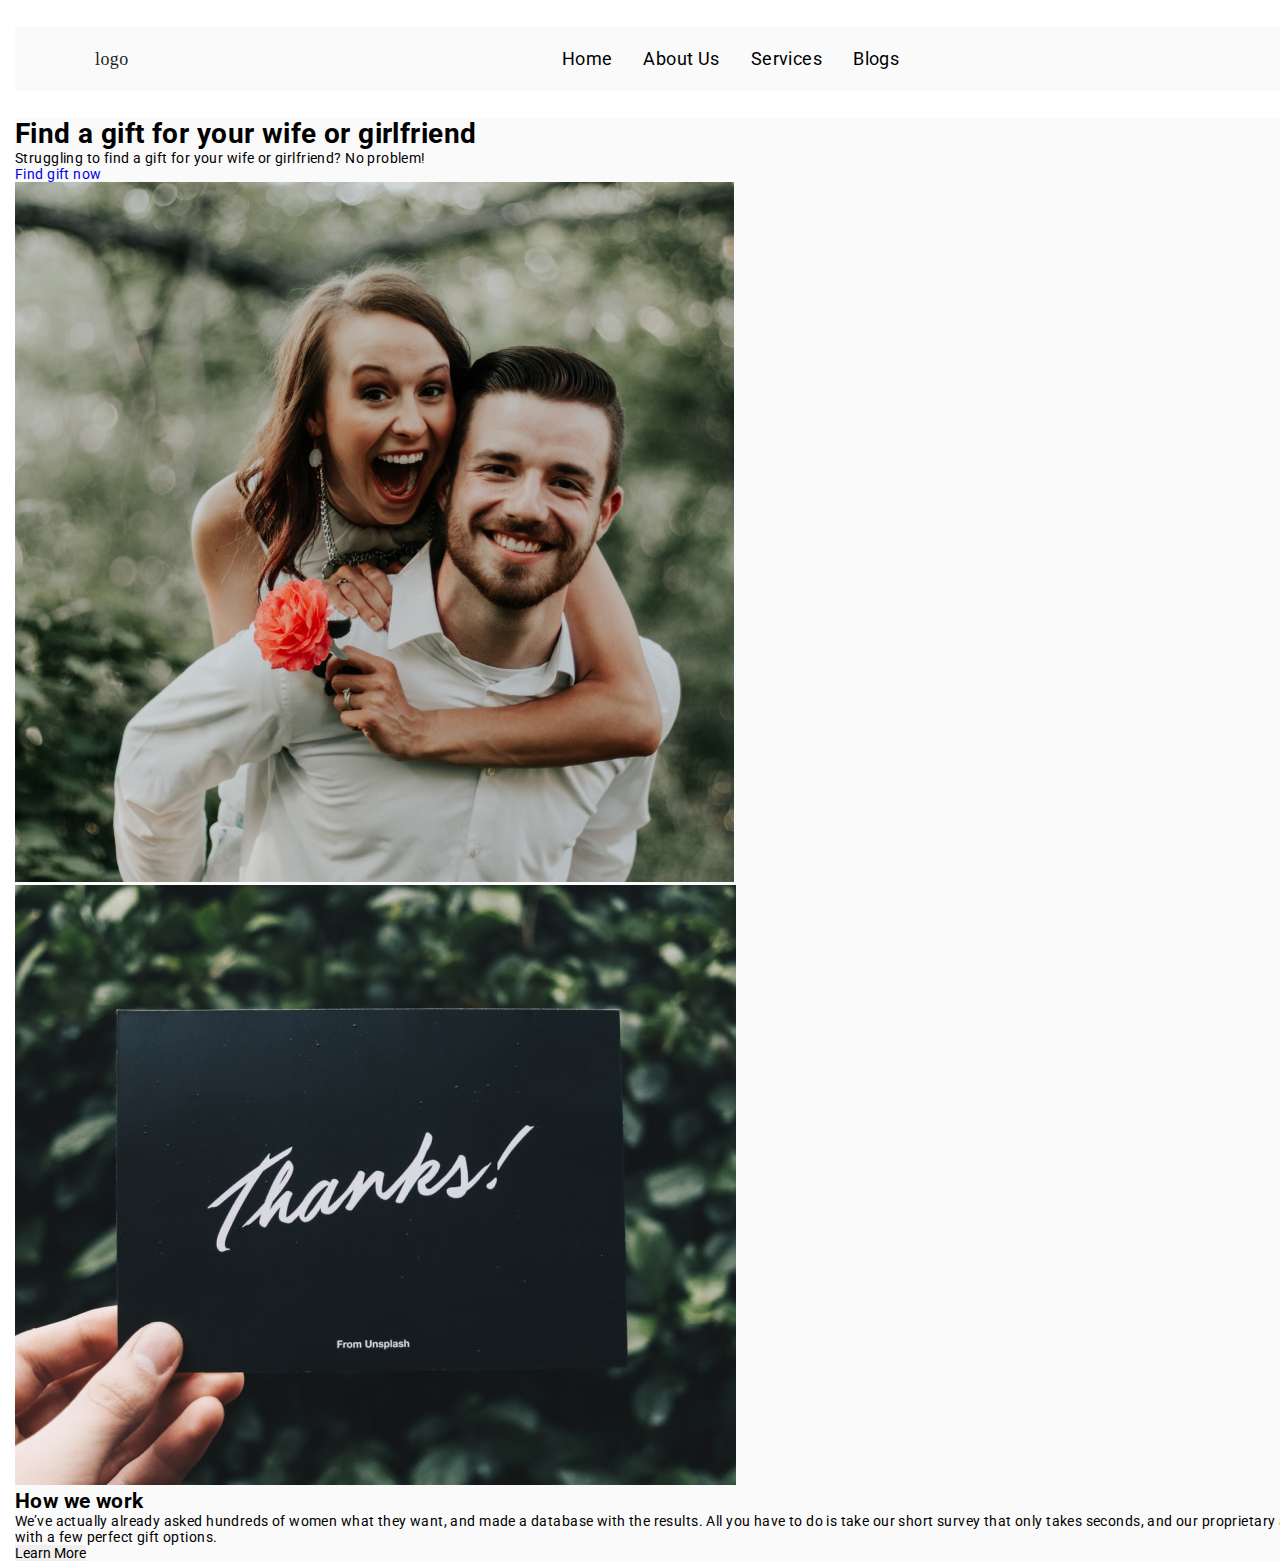
==== index.html @ e26dc92c "hero-section" ====
<!DOCTYPE html>
<html lang="en">
    <head>
        <meta charset="UTF-8" />
        <meta http-equiv="X-UA-Compatible" content="IE=edge" />
        <meta name="viewport" content="width=device-width, initial-scale=1.0" />
        <link rel="preconnect" href="https://fonts.googleapis.com" />
        <link rel="preconnect" href="https://fonts.gstatic.com" crossorigin />
        <link
            href="https://fonts.googleapis.com/css2?family=Homemade+Apple&family=Roboto:wght@400;500;700;900&display=swap"
            rel="stylesheet"
        />
        <link
            rel="stylesheet"
            href="https://cdnjs.cloudflare.com/ajax/libs/modern-normalize/1.0.0/modern-normalize.min.css"
        />
        <link rel="stylesheet" href="css/styles.css" />
        <title>GSWT</title>
    </head>
    <body>
        <header class="page-header">
            <div class="container">
                <a href="" class="logo">logo</a>
                <nav class="navigation">
                    <ul class="navigation-list">
                        <li class="navigation-list-item">
                            <a href="#" class="navigation-list-link">Home</a>
                        </li>
                        <li class="navigation-list-item">
                            <a href="#" class="navigation-list-link">About Us</a>
                        </li>
                        <li class="navigation-list-item">
                            <a href="#" class="navigation-list-link">Services</a>
                        </li>
                        <li class="navigation-list-item">
                            <a href="#" class="navigation-list-link">Blogs</a>
                        </li>
                    </ul>
                </nav>
                <button class="header-button">gift finder</button>
            </div>
        </header>
        <main>
            <section>
                <div class="container">
                    <div class="box">
                        <h1 class="hero-title">Find a gift for your wife or girlfriend</h1>
                        <p class="text">
                            Struggling to find a gift for your wife or girlfriend? No problem!
                        </p>
                        <a class="find-give-link" href="#">Find gift now</a>
                    </div>
                    <img src="./images/Background-hero.jpg" alt="happy couple" />
                </div>
            </section>

            <section class="fsr-section">
                <div class="container">
                    <img src="./images/Media _Background.jpg" alt="anveelope thanks" />
                    <div>
                        <h2>How we work</h2>
                        <p>
                            We’ve actually already asked hundreds of women what they want, and made
                            a database with the results. All you have to do is take our short survey
                            that only takes seconds, and our proprietary algorithm will match you
                            with a few perfect gift options.
                        </p>
                        <button class="fsr-btn" type="button">Learn More</button>
                    </div>
                </div>
            </section>
            <section></section>
            <section></section>
            <section></section>
        </main>
        <footer></footer>
    </body>
</html>
---- css/styles.css ----
:root {
    --main-color: #000;
    --logo-color: #231f20;
    --button_color: #f7941e;
    --container-color: #fafafa;
}

html {
    box-sizing: border-box;
}
*,
*::after,
*::before {
    box-sizing: inherit;
}

body {
    font-family: 'Roboto', sans-serif;
    color: var(--main_color);
    letter-spacing: 0.03em;
    font-size: 14px;
    margin: 0;

    padding: 0 15px;
    margin: 0 auto;
}

h1,
h2,
h3,
h4,
h5,
h6,
p {
    margin: 0;
}

ul {
    list-style-type: none;
    padding-left: 0;
    margin: 0;
}

button {
    border: 0;
    padding: 0;
}

a {
    text-decoration: none;
}

.container {
    width: 1440px;
    background-color: var(--container-color);
}

/*page header*/

.page-header > .container {
    display: flex;
    margin-top: 27px;
    margin-bottom: 27px;
    align-items: center;
}

.logo {
    margin-left: 80px;

    font-family: 'Homemade Apple';
    font-style: normal;
    font-weight: 400;
    font-size: 18px;
    line-height: 2.1666;
    display: flex;
    align-items: center;
    text-align: center;
    color: var(--logo-color);
}

.logo:hover {
    color: rgba(0, 0, 0, 0);
    background-image: url('../images/Logo.svg');
    background-repeat: no-repeat;
    background-position: center;
    background-size: cover;
}

.navigation-list {
    display: flex;
    margin-left: 433px;
}

.navigation-list-item {
    display: block;
    padding-top: 21px;
    padding-bottom: 21px;
    margin-right: 31px;
}

.navigation-list-item:last-child {
    margin-right: 0;
}

.navigation-list-link {
    font-size: 18px;
    line-height: 1.2222;
    color: var(--main-color);
}

.header-button {
    margin-left: auto;
    width: 150px;
    height: 43.5px;
    text-align: center;
    text-transform: uppercase;

    font-size: 18px;
    line-height: 1.2222;

    color: var(--button_color);
    background-color: var(--container-color);
    border: 1px solid var(--button_color);
    border-radius: 5px;
}
.box {
}
.hero-title {
}
.text {
}
.find-give-link {
}
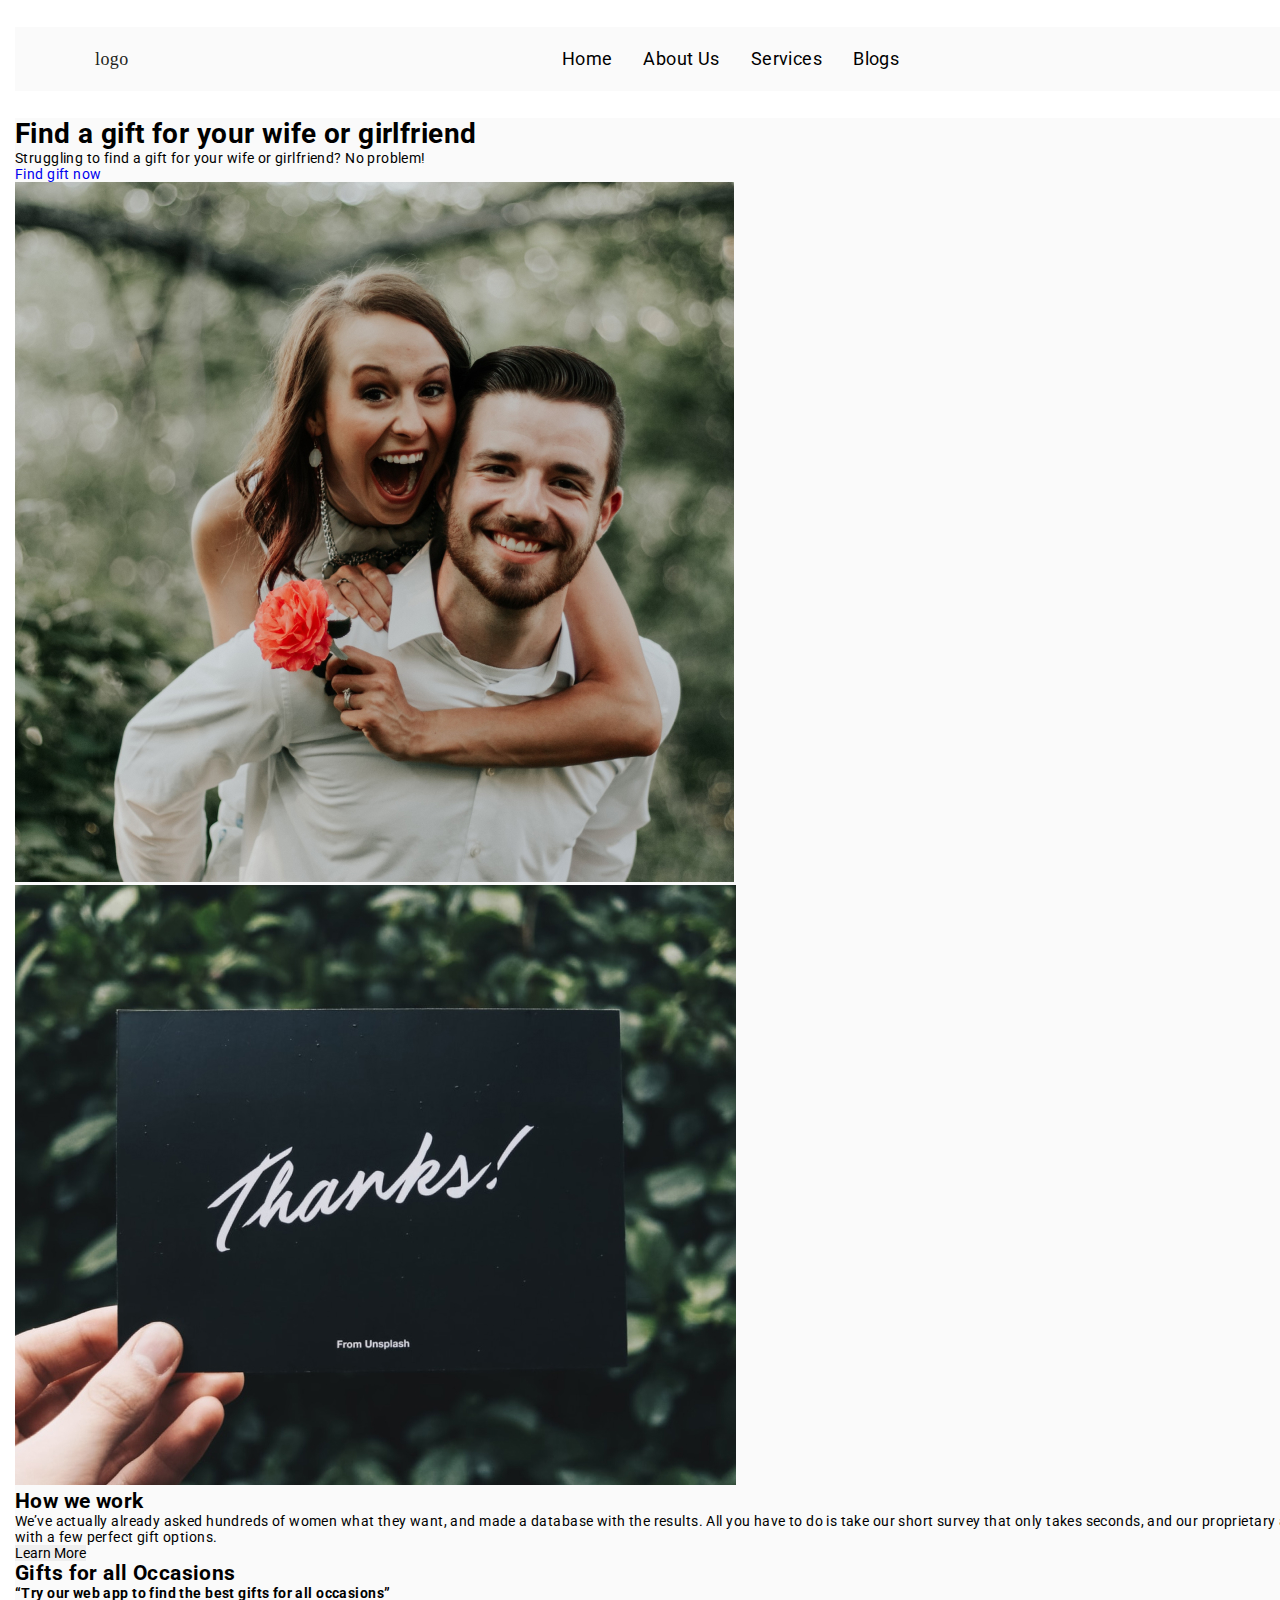
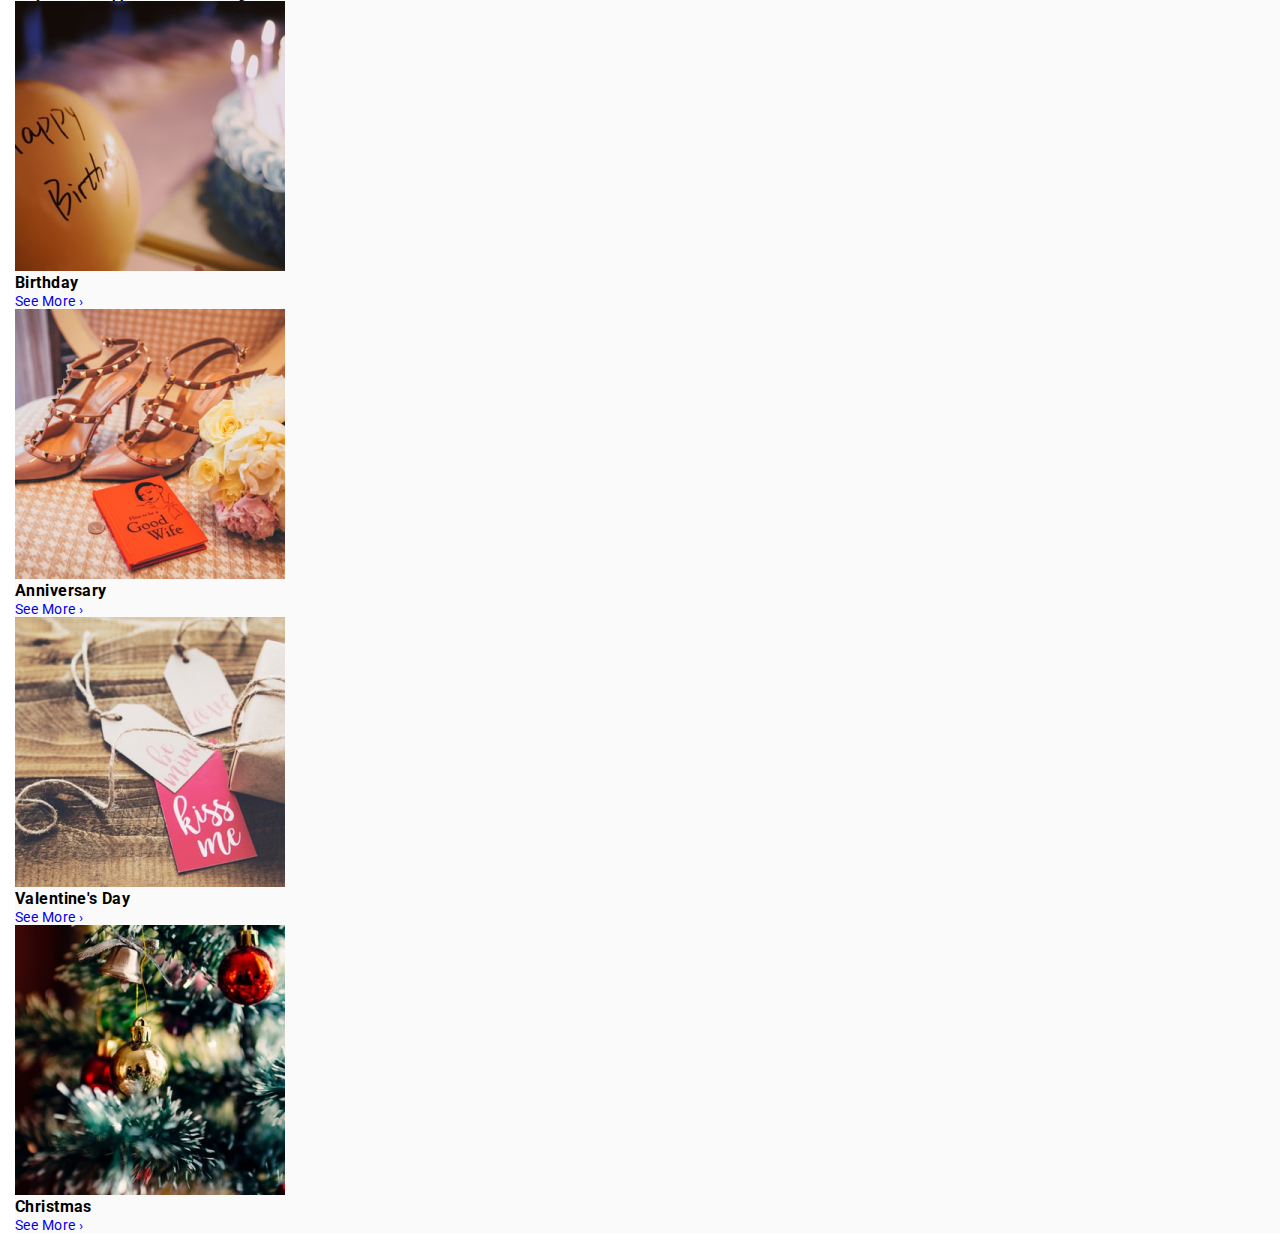
==== commit 55ddd298: "posts-tall-section" ====
--- a/index.html
+++ b/index.html
@@ -58,7 +58,7 @@
                 <div class="container">
                     <img src="./images/Media _Background.jpg" alt="anveelope thanks" />
                     <div>
-                        <h2>How we work</h2>
+                        <h2 class="section-title">How we work</h2>
                         <p>
                             We’ve actually already asked hundreds of women what they want, and made
                             a database with the results. All you have to do is take our short survey
@@ -69,7 +69,42 @@
                     </div>
                 </div>
             </section>
-            <section></section>
+            <section>
+                <div class="container">
+                    <h2 class="section-title">Gifts for all Occasions</h2>
+                    <strong>“Try our web app to find the best gifts for all occasions”</strong>
+                    <ul class="gift-list">
+                        <li class="gift-item">
+                            <img src="./images/Media_1.jpg" alt="Birthday-cards" />
+                            <div class="gift-box">
+                                <h3 class="gift-subtitle">Birthday</h3>
+                                <a href="#" class="gift-title-link">See More ›</a>
+                            </div>
+                        </li>
+                        <li class="gift-item">
+                            <img src="./images/Media.jpg" alt="Anniversary-cards" />
+                            <div class="gift-box">
+                                <h3 class="gift-subtitle">Anniversary</h3>
+                                <a href="#" class="gift-title-link">See More ›</a>
+                            </div>
+                        </li>
+                        <li class="gift-item">
+                            <img src="./images/media_2.jpg" alt="Valentine's Day-cards" />
+                            <div class="gift-box">
+                                <h3 class="gift-subtitle">Valentine's Day</h3>
+                                <a href="#" class="gift-title-link">See More ›</a>
+                            </div>
+                        </li>
+                        <li class="gift-item">
+                            <img src="./images/Media_3.jpg" alt="Christmas-cards" />
+                            <div class="gift-box">
+                                <h3 class="gift-subtitle">Christmas</h3>
+                                <a href="#" class="gift-title-link">See More ›</a>
+                            </div>
+                        </li>
+                    </ul>
+                </div>
+            </section>
             <section></section>
             <section></section>
         </main>
--- a/css/styles.css
+++ b/css/styles.css
@@ -131,3 +131,16 @@
 }
 .find-give-link {
 }
+
+.section-title {
+}
+.gift-list {
+}
+.gift-item {
+}
+.gift-box {
+}
+.gift-subtitle {
+}
+.gift-title-link {
+}
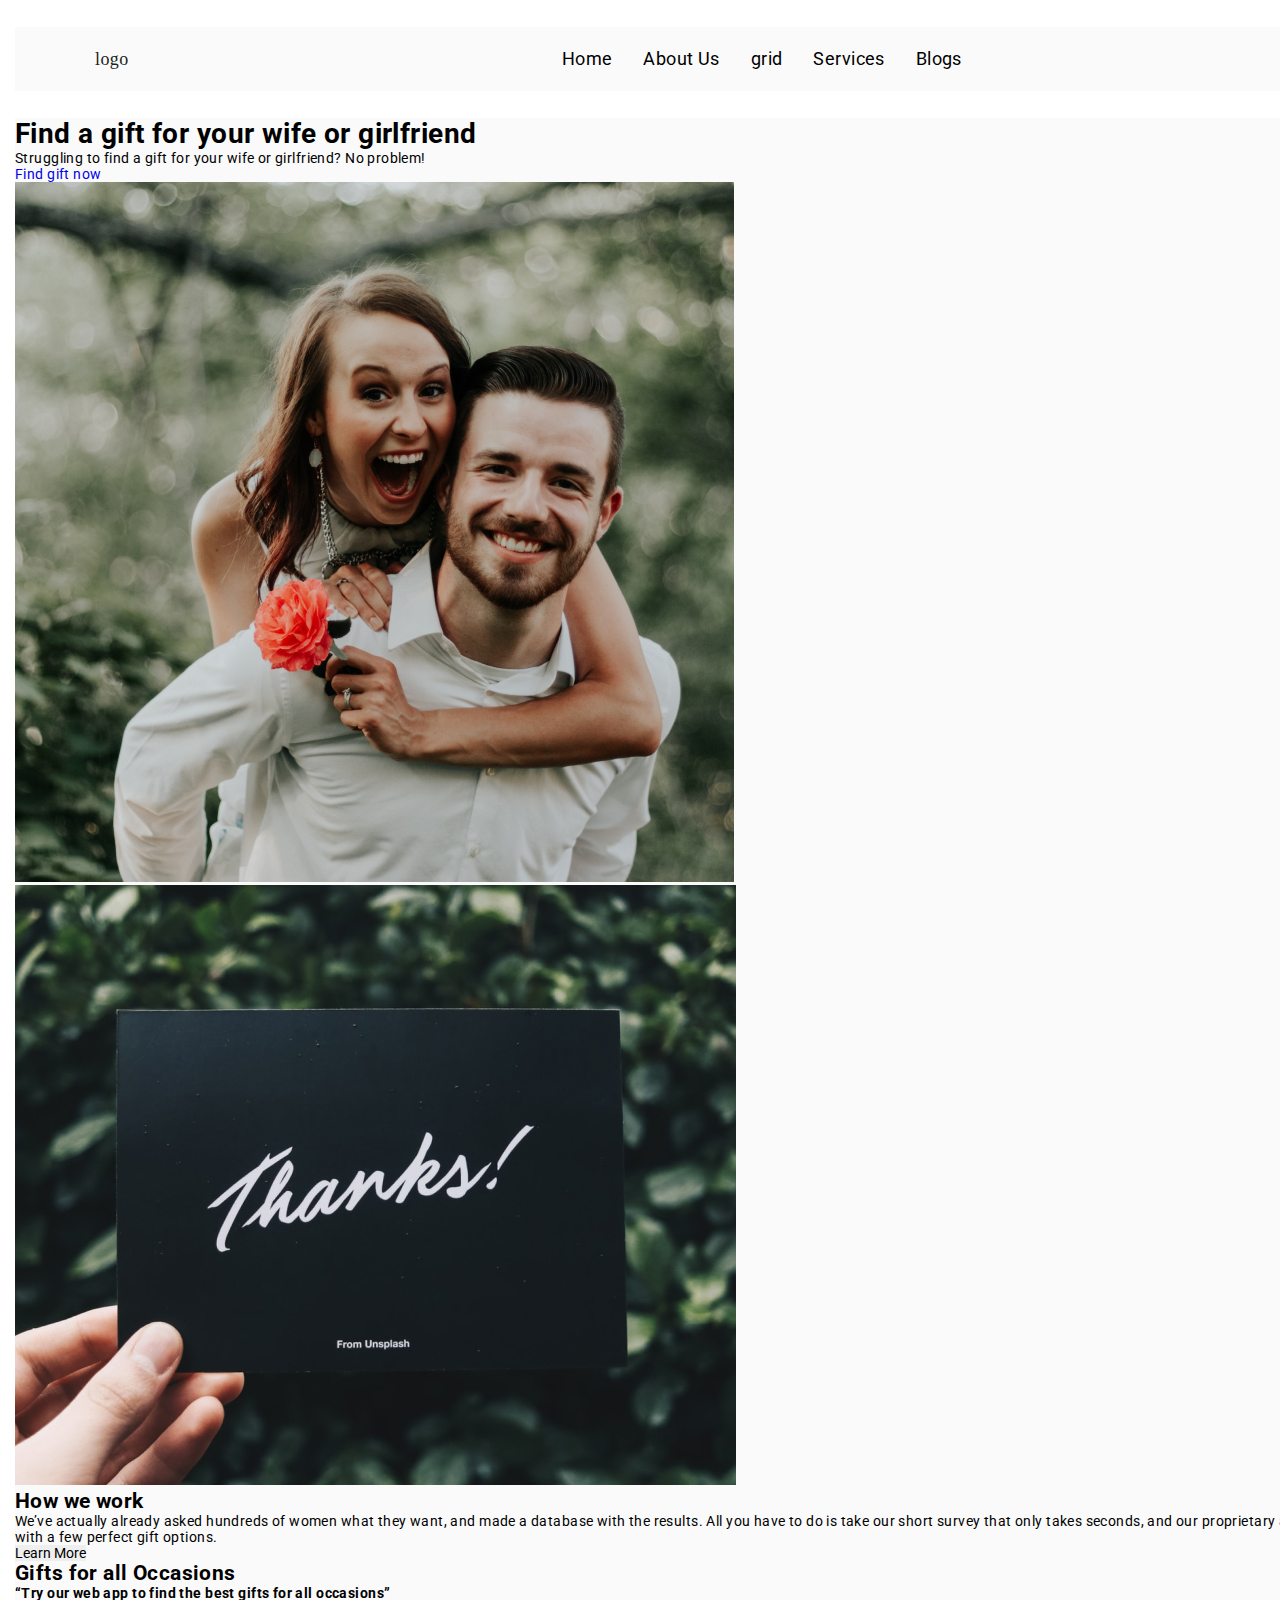
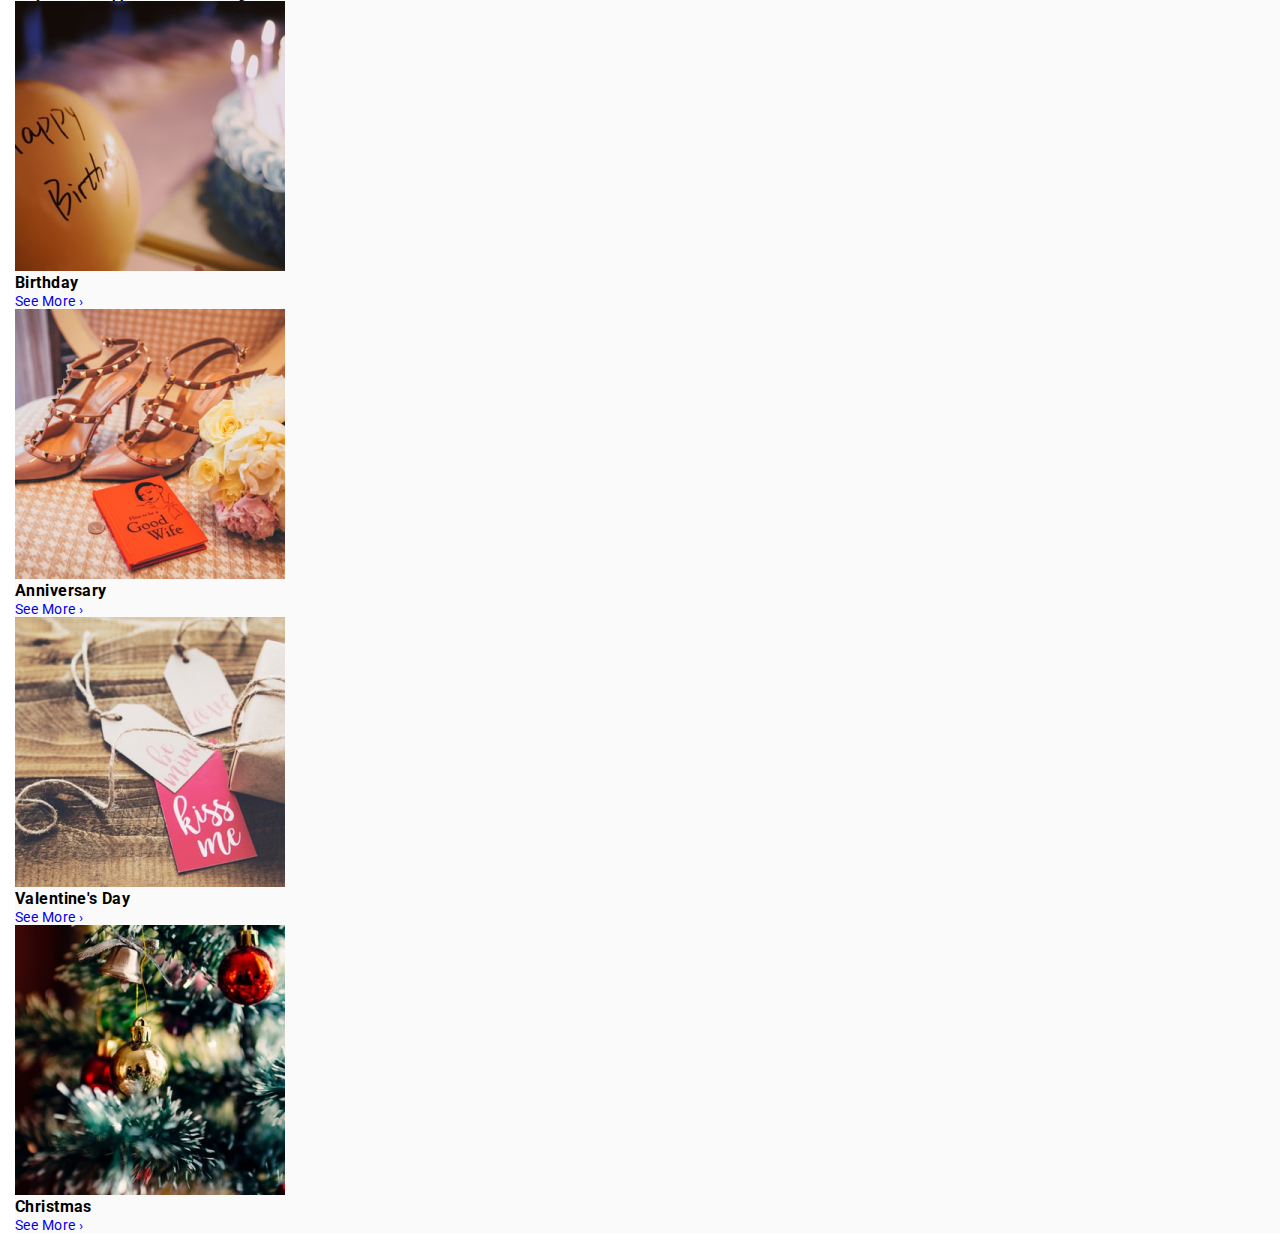
==== commit e87a5445: "added grid" ====
--- a/index.html
+++ b/index.html
@@ -28,6 +28,9 @@
                         </li>
                         <li class="navigation-list-item">
                             <a href="#" class="navigation-list-link">About Us</a>
+                        </li>
+                        <li class="navigation-list-item">
+                            <a href="#" class="navigation-list-link">grid</a>
                         </li>
                         <li class="navigation-list-item">
                             <a href="#" class="navigation-list-link">Services</a>
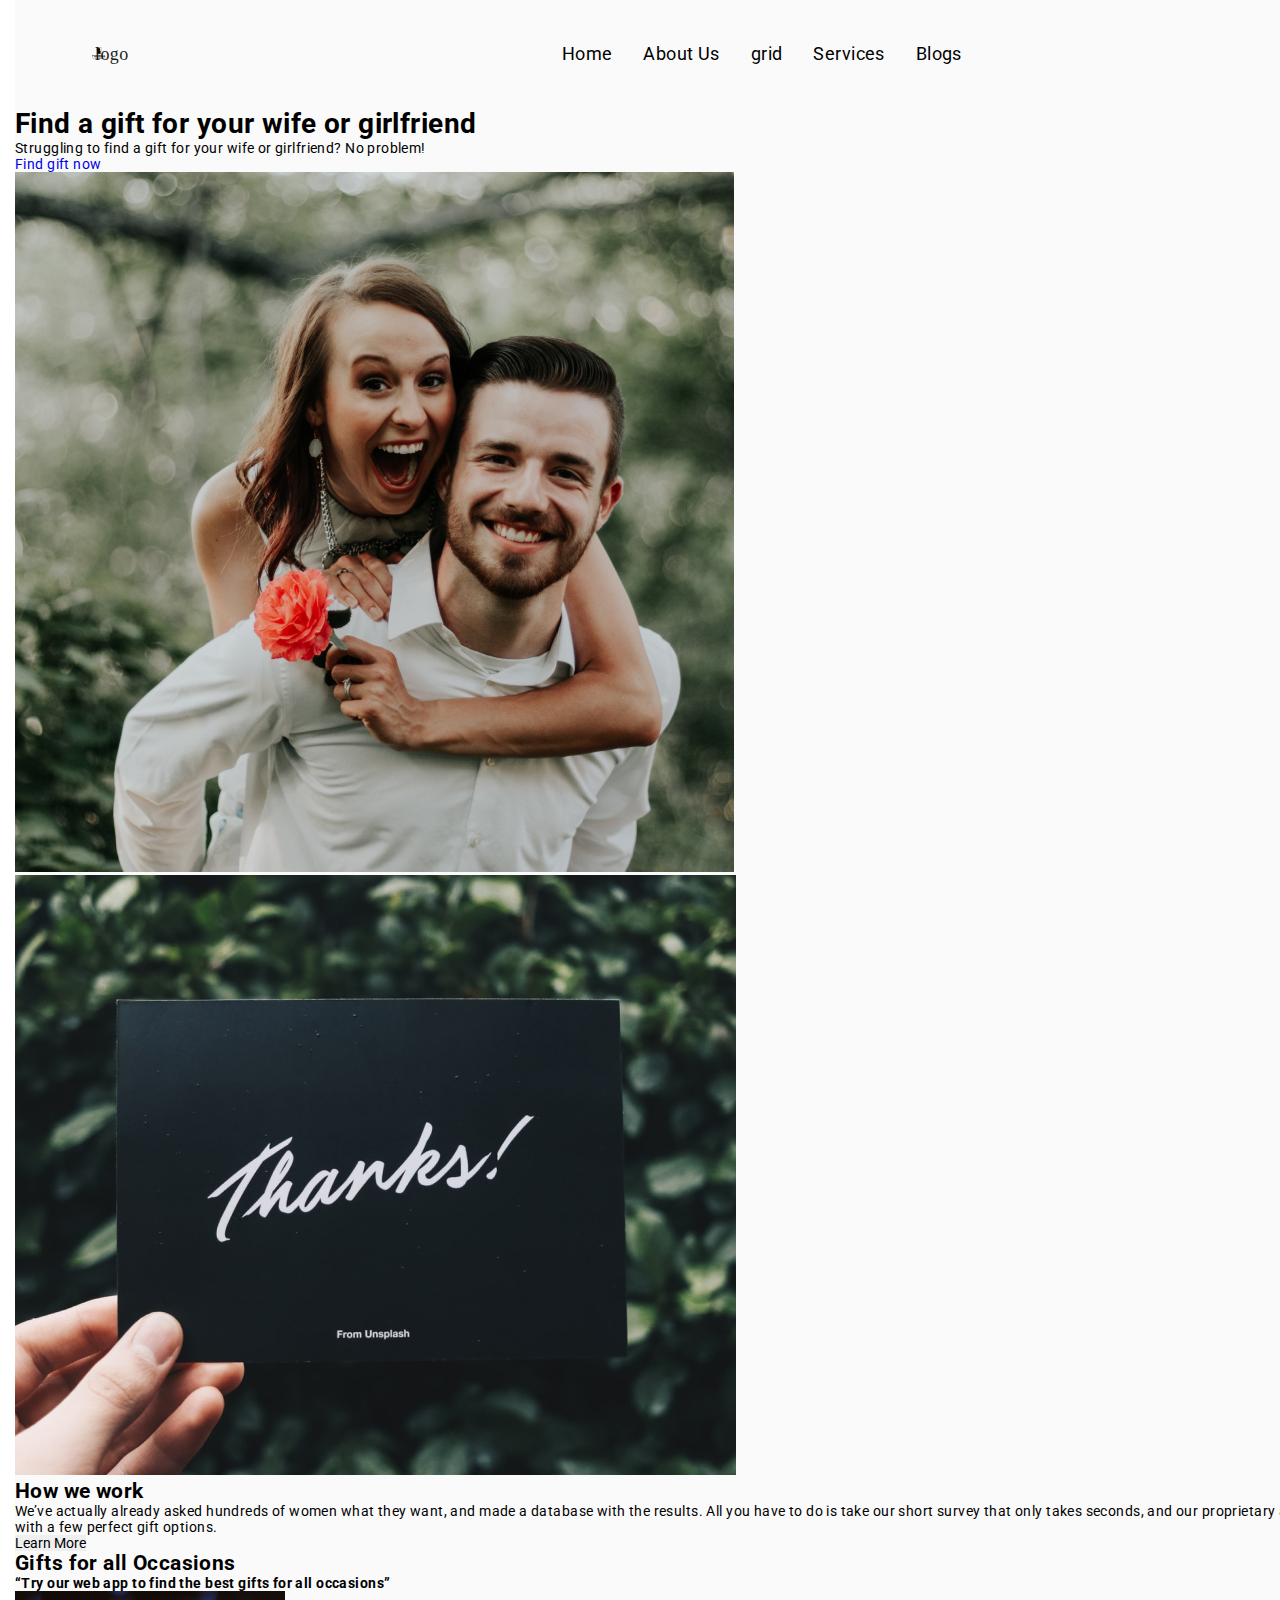
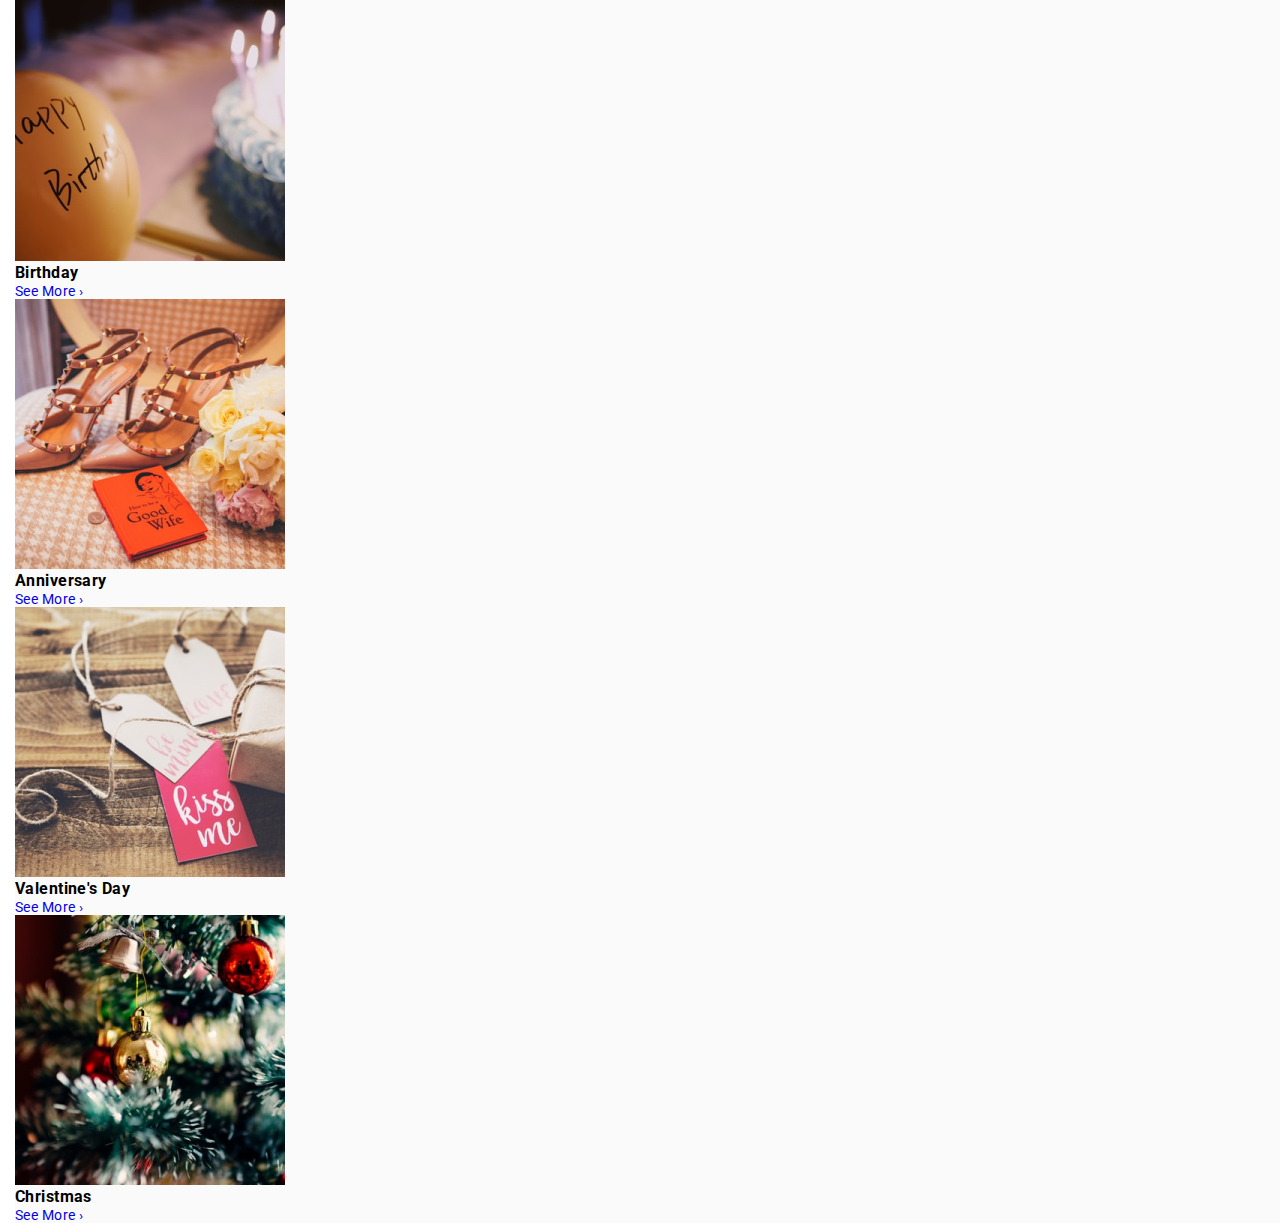
==== commit 6bd5cd24: "small fixes" ====
--- a/index.html
+++ b/index.html
@@ -20,17 +20,20 @@
     <body>
         <header class="page-header">
             <div class="container">
-                <a href="" class="logo">logo</a>
+                <div class="logo">
+                    <a href="#" class="logo__link">logo</a>
+                    <img src="./images/Logo.png" alt="Logo" class="logo__img" width="239"/>
+                </div>
                 <nav class="navigation">
                     <ul class="navigation-list">
                         <li class="navigation-list-item">
-                            <a href="#" class="navigation-list-link">Home</a>
+                            <a href="/index.html" class="navigation-list-link">Home</a>
                         </li>
                         <li class="navigation-list-item">
                             <a href="#" class="navigation-list-link">About Us</a>
                         </li>
                         <li class="navigation-list-item">
-                            <a href="#" class="navigation-list-link">grid</a>
+                            <a href="./grid.html" class="navigation-list-link">grid</a>
                         </li>
                         <li class="navigation-list-item">
                             <a href="#" class="navigation-list-link">Services</a>
--- a/css/styles.css
+++ b/css/styles.css
@@ -59,31 +59,33 @@
 
 .page-header > .container {
     display: flex;
-    margin-top: 27px;
-    margin-bottom: 27px;
     align-items: center;
 }
 
 .logo {
+    position: relative;
+    display: flex;
+    align-items: center;
+    text-align: center;
     margin-left: 80px;
+}
 
+.logo__link {
     font-family: 'Homemade Apple';
     font-style: normal;
     font-weight: 400;
     font-size: 18px;
     line-height: 2.1666;
-    display: flex;
-    align-items: center;
-    text-align: center;
     color: var(--logo-color);
+    opacity: 1;
 }
 
-.logo:hover {
-    color: rgba(0, 0, 0, 0);
-    background-image: url('../images/Logo.svg');
-    background-repeat: no-repeat;
-    background-position: center;
-    background-size: cover;
+.logo__img {
+    display: block;
+    max-width: 100%;
+    position: absolute;
+    left: -10px;
+    opacity: 1;
 }
 
 .navigation-list {
@@ -93,8 +95,8 @@
 
 .navigation-list-item {
     display: block;
-    padding-top: 21px;
-    padding-bottom: 21px;
+    padding-top: 43px;
+    padding-bottom: 43px;
     margin-right: 31px;
 }
 
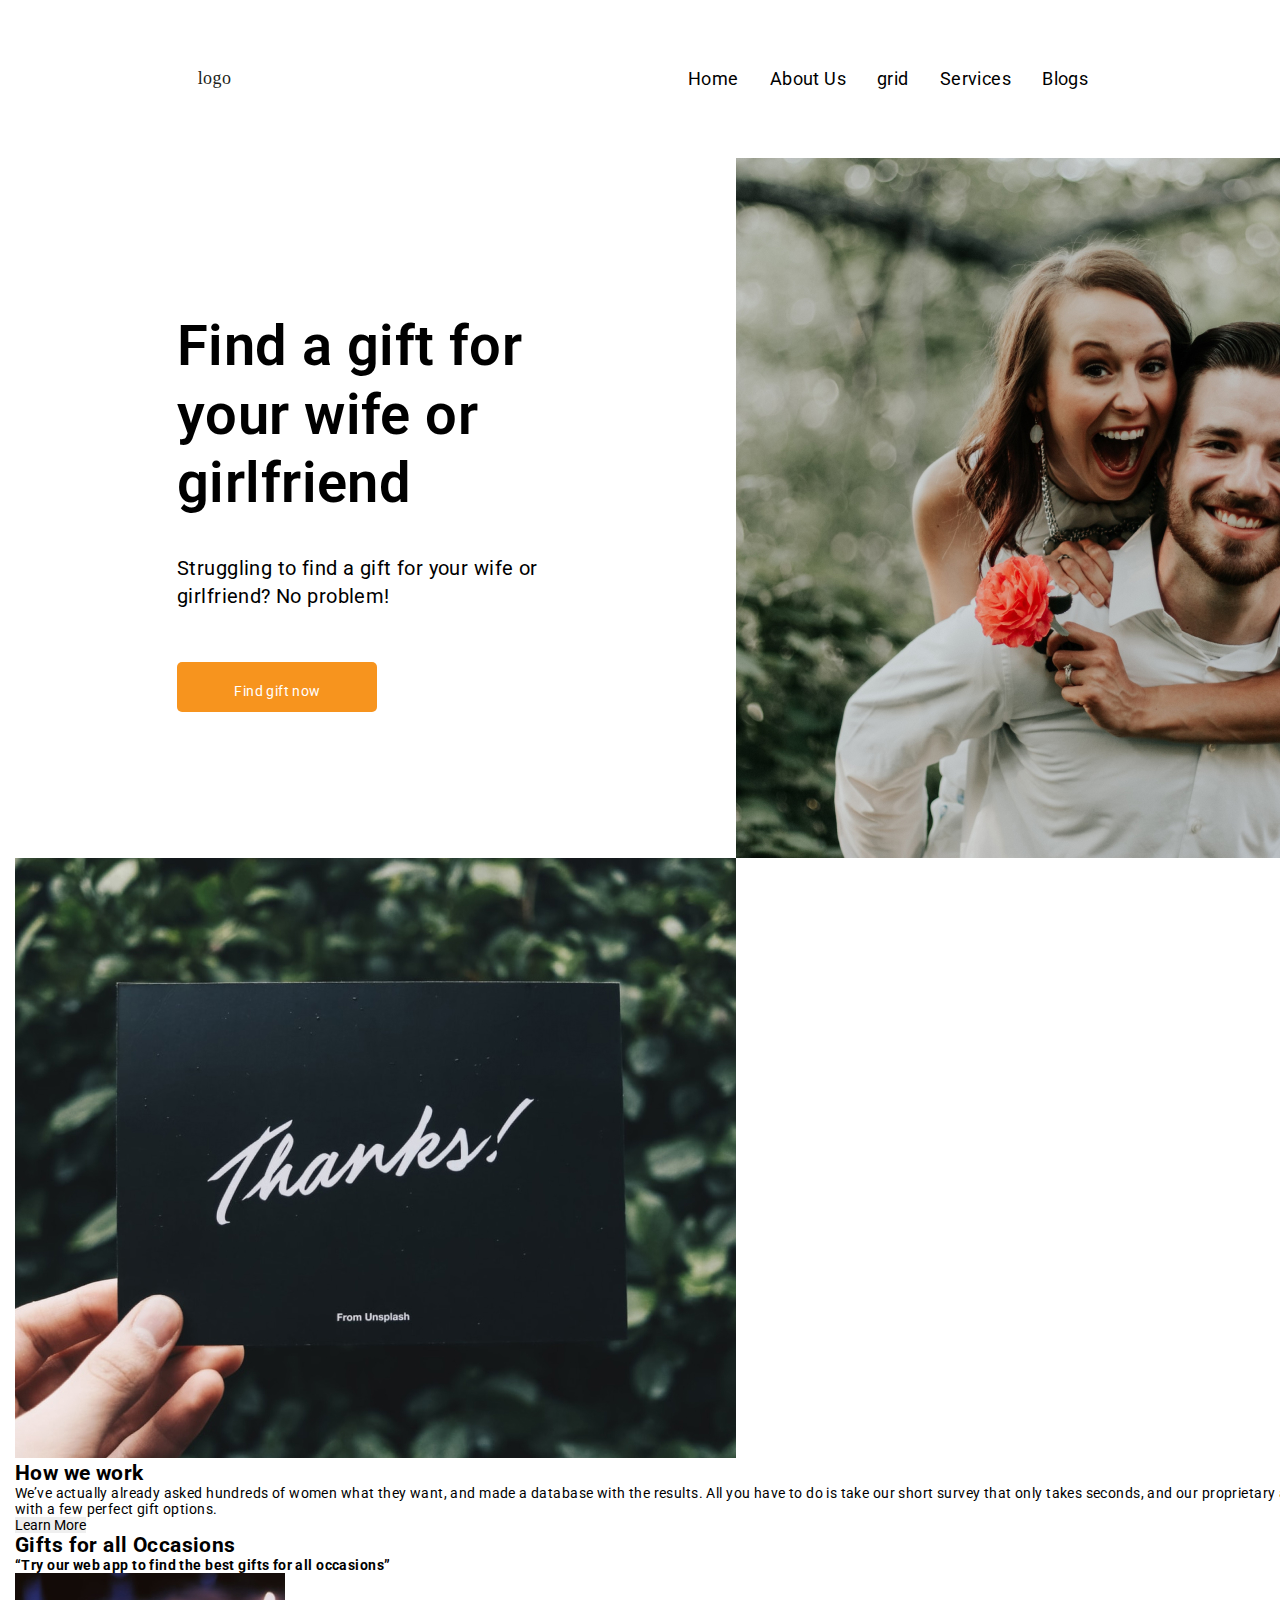
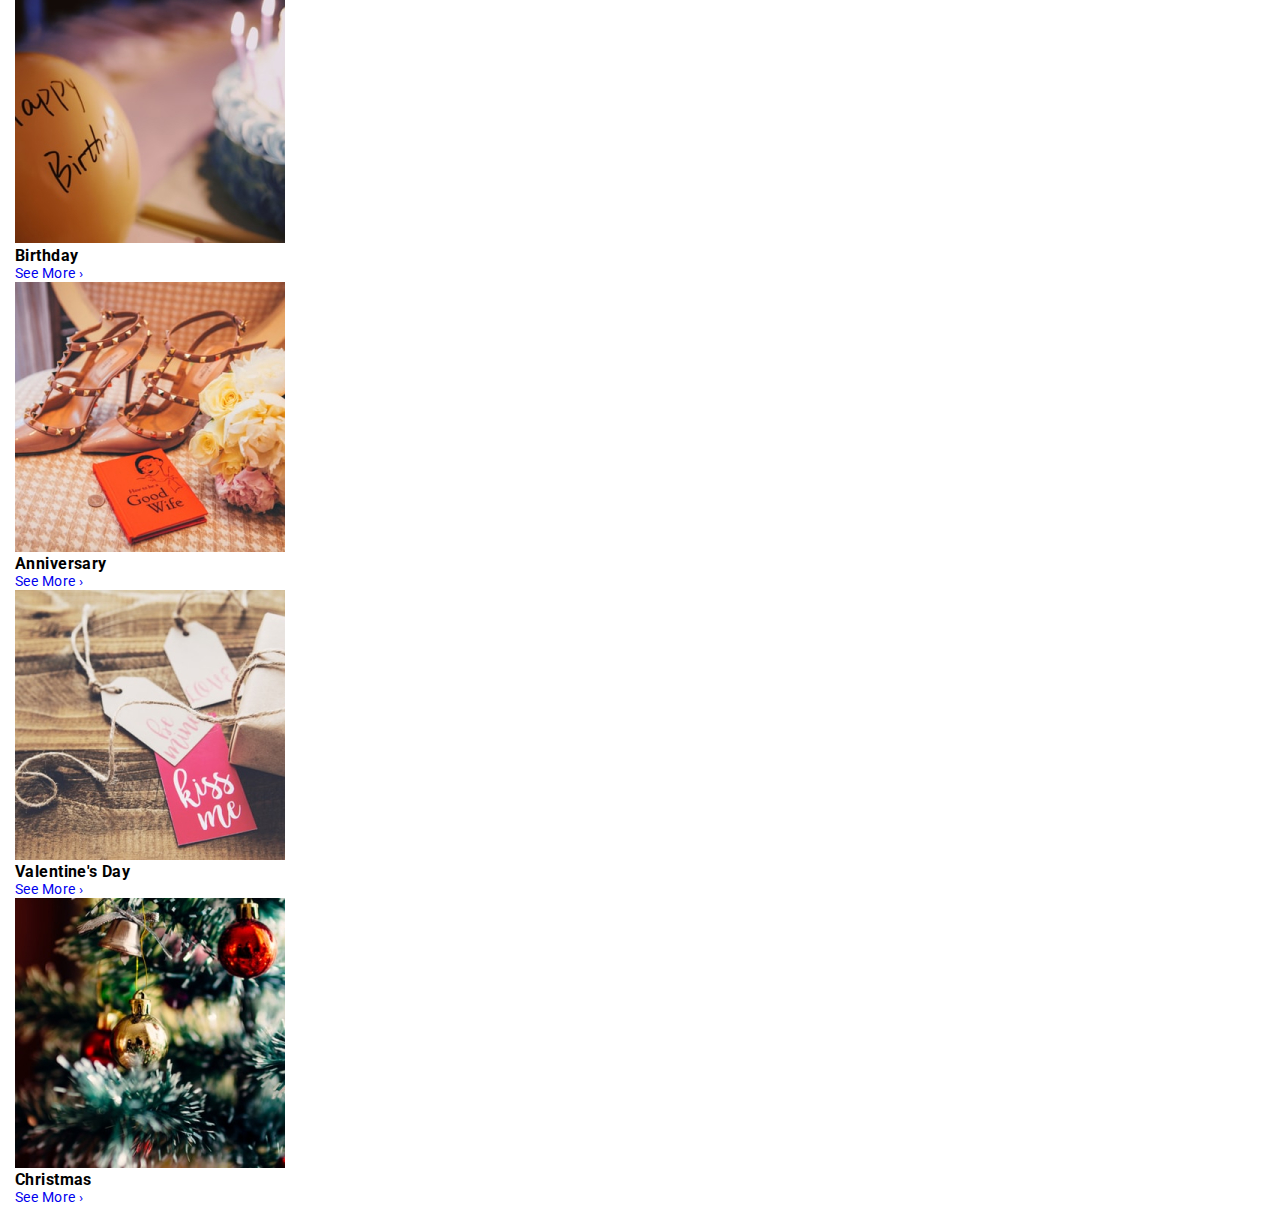
==== commit 79f64d4a: "sass has been implemented" ====
--- a/index.html
+++ b/index.html
@@ -14,15 +14,15 @@
             rel="stylesheet"
             href="https://cdnjs.cloudflare.com/ajax/libs/modern-normalize/1.0.0/modern-normalize.min.css"
         />
-        <link rel="stylesheet" href="css/styles.css" />
+        <link rel="stylesheet" href="css/main.min.css" />
         <title>GSWT</title>
     </head>
     <body>
         <header class="page-header">
             <div class="container">
                 <div class="logo">
+                    <img src="./images/Logo.png" alt="Logo" class="logo__img" width="239" />
                     <a href="#" class="logo__link">logo</a>
-                    <img src="./images/Logo.png" alt="Logo" class="logo__img" width="239"/>
                 </div>
                 <nav class="navigation">
                     <ul class="navigation-list">
@@ -47,8 +47,8 @@
             </div>
         </header>
         <main>
-            <section>
-                <div class="container">
+            <section class="section">
+                <div class="container hero-container">
                     <div class="box">
                         <h1 class="hero-title">Find a gift for your wife or girlfriend</h1>
                         <p class="text">
@@ -60,7 +60,7 @@
                 </div>
             </section>
 
-            <section class="fsr-section">
+            <section class=" section fsr-section">
                 <div class="container">
                     <img src="./images/Media _Background.jpg" alt="anveelope thanks" />
                     <div>
@@ -75,7 +75,7 @@
                     </div>
                 </div>
             </section>
-            <section>
+            <section class="section">
                 <div class="container">
                     <h2 class="section-title">Gifts for all Occasions</h2>
                     <strong>“Try our web app to find the best gifts for all occasions”</strong>
@@ -111,8 +111,8 @@
                     </ul>
                 </div>
             </section>
-            <section></section>
-            <section></section>
+            <section class="section"></section>
+            <section class="section"></section>
         </main>
         <footer></footer>
     </body>
--- a/css/main.min.css
+++ b/css/main.min.css
@@ -0,0 +1,2 @@
+html{-webkit-box-sizing:border-box;box-sizing:border-box}*,*::after,*::before{-webkit-box-sizing:inherit;box-sizing:inherit}body{font-family:'Roboto', sans-serif;color:var(--main_color);letter-spacing:0.03em;font-size:14px;margin:0;padding:0 15px;margin:0}h1,h2,h3,h4,h5,h6,p{margin:0}ul{list-style-type:none;padding-left:0;margin:0}button{border:0;padding:0}a{text-decoration:none}.container{width:1440px;background-color:var(--container-color);margin:0 auto}.page-header>.container{display:-webkit-box;display:-ms-flexbox;display:flex;-webkit-box-align:center;-ms-flex-align:center;align-items:center}.logo{position:relative;display:-webkit-box;display:-ms-flexbox;display:flex;-webkit-box-align:center;-ms-flex-align:center;align-items:center;text-align:center;margin-left:80px}.logo__link{position:absolute;left:50%;font-family:'Homemade Apple';font-style:normal;font-weight:400;font-size:18px;line-height:2.1666;color:#231f20;opacity:1;-webkit-transform:translate(-50%);transform:translate(-50%)}.logo:hover .logo__link{opacity:0}.logo__img{display:block;max-width:100%;height:auto;opacity:0;visibility:hidden}.logo:hover .logo__img{opacity:1;visibility:visible}.navigation{margin-left:354px}.navigation-list{display:-webkit-box;display:-ms-flexbox;display:flex}.navigation-list-item{display:block;padding-top:43px;padding-bottom:43px;margin-right:31px}.navigation-list-item:last-child{margin-right:0}.navigation-list-link{font-size:18px;line-height:1.2222;color:#000}.header-button{margin-left:auto;width:150px;height:43.5px;text-align:center;text-transform:uppercase;font-size:18px;line-height:1.2222;color:#f7941e;background-color:transparent;border:1px solid #f7941e;border-radius:5px}.hero-container{display:-webkit-box;display:-ms-flexbox;display:flex;-webkit-box-pack:justify;-ms-flex-pack:justify;justify-content:space-between}.box{padding:154px 126px 135px 162px}.hero-title{width:433px;margin-bottom:36px;font-weight:600;font-size:56px;line-height:1.23}.text{margin-bottom:52px;font-weight:400;font-size:20px;line-height:1.4;color:#000}.find-give-link{display:-webkit-box;display:-ms-flexbox;display:flex;-webkit-box-align:center;-ms-flex-align:center;align-items:center;-webkit-box-pack:center;-ms-flex-pack:center;justify-content:center;width:200px;height:50px;padding:23px 24px 15px 25px;color:#fff;background-color:#f7941e;border-radius:5px}
+/*# sourceMappingURL=main.min.css.map */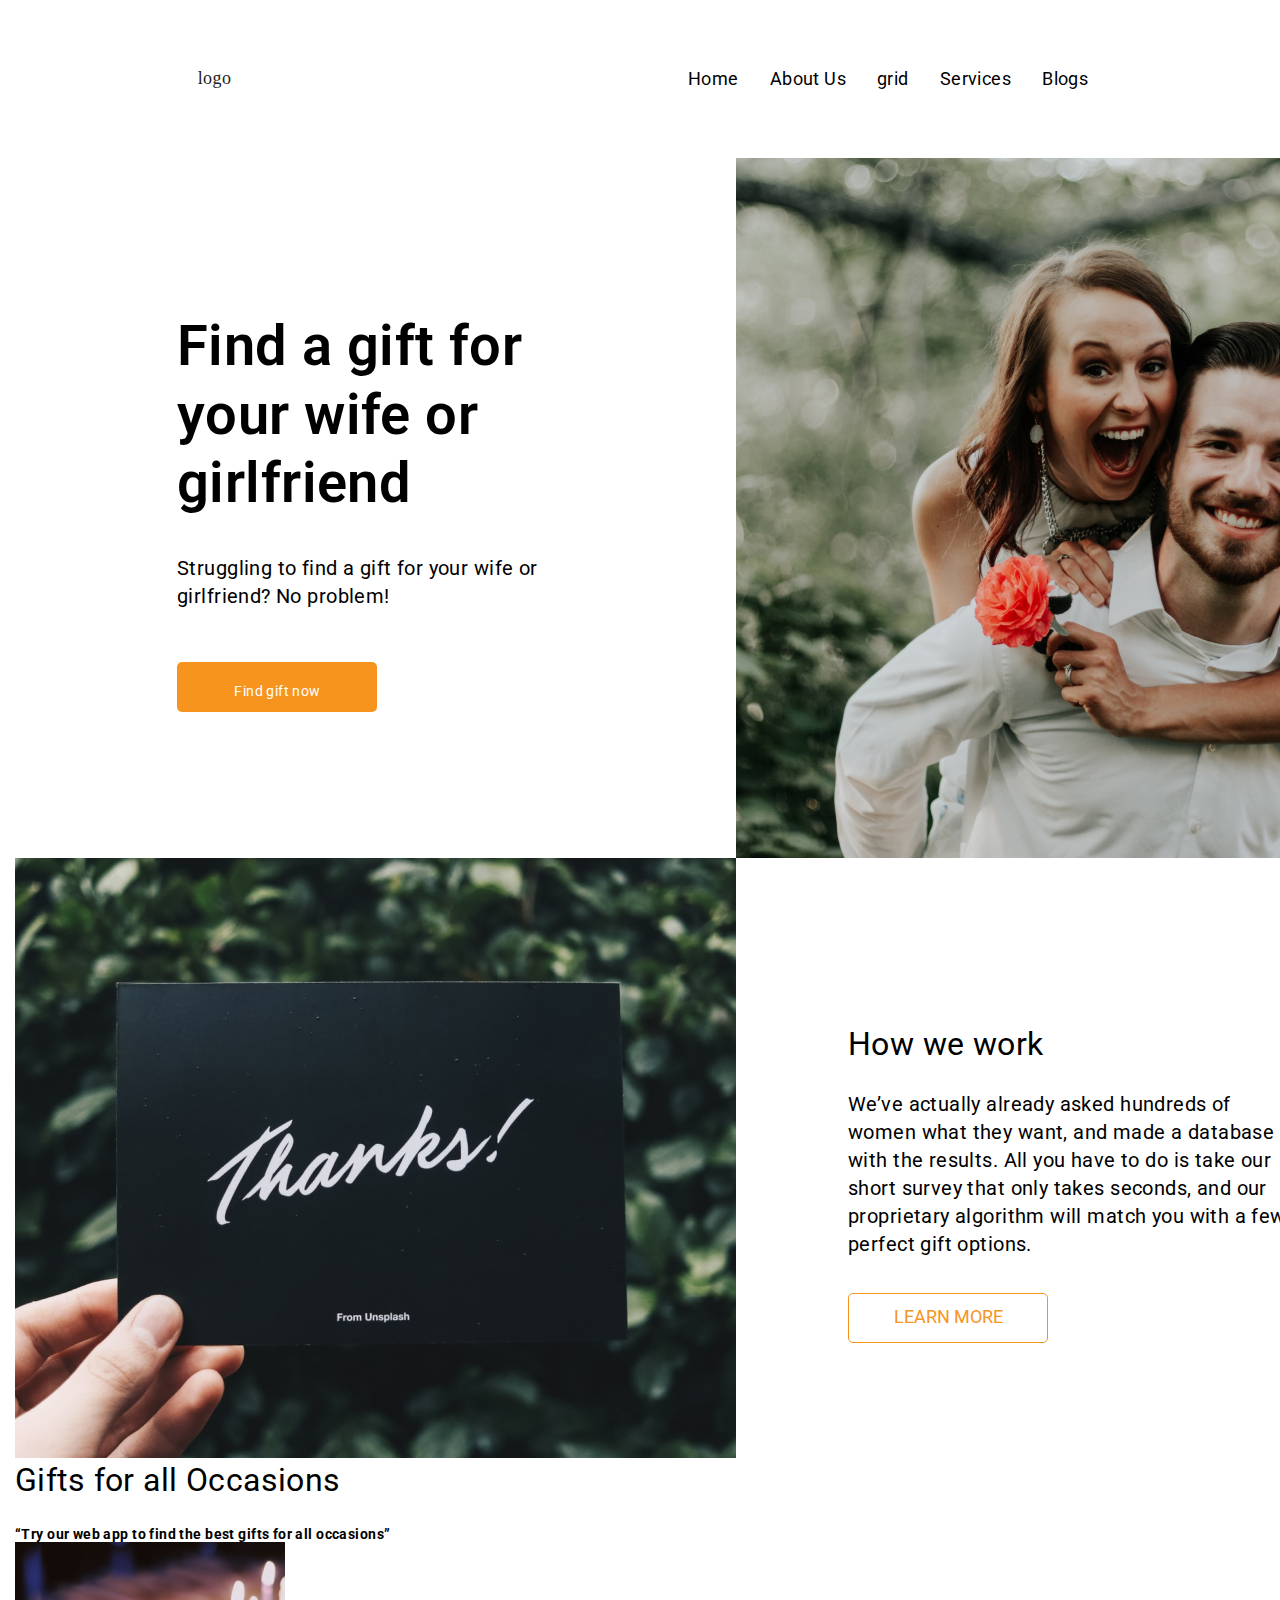
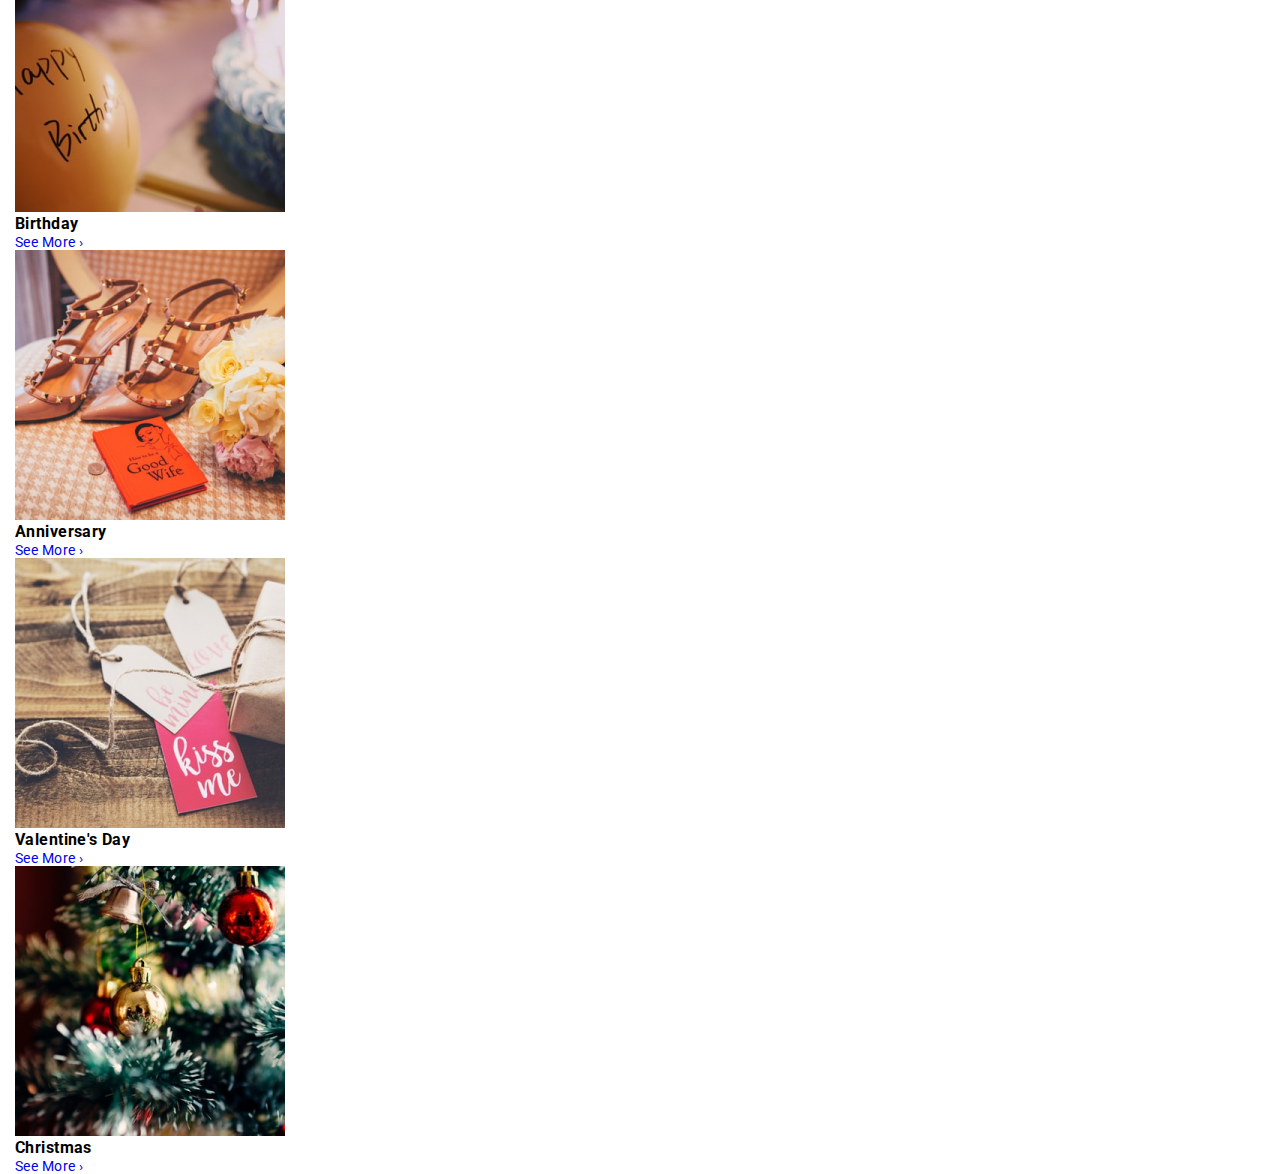
==== commit b90dd89c: "added section" ====
--- a/index.html
+++ b/index.html
@@ -61,11 +61,11 @@
             </section>
 
             <section class=" section fsr-section">
-                <div class="container">
+                <div class="container fsr-container">
                     <img src="./images/Media _Background.jpg" alt="anveelope thanks" />
-                    <div>
+                    <div class="fsr__wrapper">
                         <h2 class="section-title">How we work</h2>
-                        <p>
+                        <p class="fsr-text">
                             We’ve actually already asked hundreds of women what they want, and made
                             a database with the results. All you have to do is take our short survey
                             that only takes seconds, and our proprietary algorithm will match you
--- a/css/main.min.css
+++ b/css/main.min.css
@@ -1,2 +1,2 @@
-html{-webkit-box-sizing:border-box;box-sizing:border-box}*,*::after,*::before{-webkit-box-sizing:inherit;box-sizing:inherit}body{font-family:'Roboto', sans-serif;color:var(--main_color);letter-spacing:0.03em;font-size:14px;margin:0;padding:0 15px;margin:0}h1,h2,h3,h4,h5,h6,p{margin:0}ul{list-style-type:none;padding-left:0;margin:0}button{border:0;padding:0}a{text-decoration:none}.container{width:1440px;background-color:var(--container-color);margin:0 auto}.page-header>.container{display:-webkit-box;display:-ms-flexbox;display:flex;-webkit-box-align:center;-ms-flex-align:center;align-items:center}.logo{position:relative;display:-webkit-box;display:-ms-flexbox;display:flex;-webkit-box-align:center;-ms-flex-align:center;align-items:center;text-align:center;margin-left:80px}.logo__link{position:absolute;left:50%;font-family:'Homemade Apple';font-style:normal;font-weight:400;font-size:18px;line-height:2.1666;color:#231f20;opacity:1;-webkit-transform:translate(-50%);transform:translate(-50%)}.logo:hover .logo__link{opacity:0}.logo__img{display:block;max-width:100%;height:auto;opacity:0;visibility:hidden}.logo:hover .logo__img{opacity:1;visibility:visible}.navigation{margin-left:354px}.navigation-list{display:-webkit-box;display:-ms-flexbox;display:flex}.navigation-list-item{display:block;padding-top:43px;padding-bottom:43px;margin-right:31px}.navigation-list-item:last-child{margin-right:0}.navigation-list-link{font-size:18px;line-height:1.2222;color:#000}.header-button{margin-left:auto;width:150px;height:43.5px;text-align:center;text-transform:uppercase;font-size:18px;line-height:1.2222;color:#f7941e;background-color:transparent;border:1px solid #f7941e;border-radius:5px}.hero-container{display:-webkit-box;display:-ms-flexbox;display:flex;-webkit-box-pack:justify;-ms-flex-pack:justify;justify-content:space-between}.box{padding:154px 126px 135px 162px}.hero-title{width:433px;margin-bottom:36px;font-weight:600;font-size:56px;line-height:1.23}.text{margin-bottom:52px;font-weight:400;font-size:20px;line-height:1.4;color:#000}.find-give-link{display:-webkit-box;display:-ms-flexbox;display:flex;-webkit-box-align:center;-ms-flex-align:center;align-items:center;-webkit-box-pack:center;-ms-flex-pack:center;justify-content:center;width:200px;height:50px;padding:23px 24px 15px 25px;color:#fff;background-color:#f7941e;border-radius:5px}
+html{-webkit-box-sizing:border-box;box-sizing:border-box}*,*::after,*::before{-webkit-box-sizing:inherit;box-sizing:inherit}body{font-family:'Roboto', sans-serif;color:var(--main_color);letter-spacing:0.03em;font-size:14px;margin:0;padding:0 15px;margin:0}h1,h2,h3,h4,h5,h6,p{margin:0}ul{list-style-type:none;padding-left:0;margin:0}button{border:0;padding:0}a{text-decoration:none}.container{width:1440px;background-color:var(--container-color);margin:0 auto}.page-header>.container{display:-webkit-box;display:-ms-flexbox;display:flex;-webkit-box-align:center;-ms-flex-align:center;align-items:center}.logo{position:relative;display:-webkit-box;display:-ms-flexbox;display:flex;-webkit-box-align:center;-ms-flex-align:center;align-items:center;text-align:center;margin-left:80px}.logo__link{position:absolute;left:50%;font-family:'Homemade Apple';font-style:normal;font-weight:400;font-size:18px;line-height:2.1666;color:#231f20;opacity:1;-webkit-transform:translate(-50%);transform:translate(-50%)}.logo:hover .logo__link{opacity:0}.logo__img{display:block;max-width:100%;height:auto;opacity:0;visibility:hidden}.logo:hover .logo__img{opacity:1;visibility:visible}.navigation{margin-left:354px}.navigation-list{display:-webkit-box;display:-ms-flexbox;display:flex}.navigation-list-item{display:block;padding-top:43px;padding-bottom:43px;margin-right:31px}.navigation-list-item:last-child{margin-right:0}.navigation-list-link{font-size:18px;line-height:1.2222;color:#000}.header-button{margin-left:auto;width:150px;height:43.5px;text-align:center;text-transform:uppercase;font-size:18px;line-height:1.2222;color:#f7941e;background-color:transparent;border:1px solid #f7941e;border-radius:5px}.hero-container{display:-webkit-box;display:-ms-flexbox;display:flex;-webkit-box-pack:justify;-ms-flex-pack:justify;justify-content:space-between}.box{padding:154px 126px 135px 162px}.hero-title{width:433px;margin-bottom:36px;font-weight:600;font-size:56px;line-height:1.23}.text{margin-bottom:52px;font-weight:400;font-size:20px;line-height:1.4;color:#000}.find-give-link{display:-webkit-box;display:-ms-flexbox;display:flex;-webkit-box-align:center;-ms-flex-align:center;align-items:center;-webkit-box-pack:center;-ms-flex-pack:center;justify-content:center;width:200px;height:50px;padding:23px 24px 15px 25px;color:#fff;background-color:#f7941e;border-radius:5px}.fsr-container{display:-webkit-box;display:-ms-flexbox;display:flex;-webkit-box-pack:justify;-ms-flex-pack:justify;justify-content:space-between}.fsr__wrapper{padding:164px 166px 104px 112px}.section-title{font-weight:400;font-size:32px;line-height:1.4;color:#000;margin-bottom:23px}.fsr-text{width:441px;font-weight:400;font-size:20px;line-height:1.4;margin-bottom:35px}.fsr-btn{display:-webkit-box;display:-ms-flexbox;display:flex;-webkit-box-pack:center;-ms-flex-pack:center;justify-content:center;-webkit-box-align:center;-ms-flex-align:center;align-items:center;width:200px;height:50px;background-color:transparent;border:1px solid #f7941e;border-radius:5px;color:#f7941e;font-weight:400;font-size:18px;line-height:1.34;text-transform:uppercase}
 /*# sourceMappingURL=main.min.css.map */